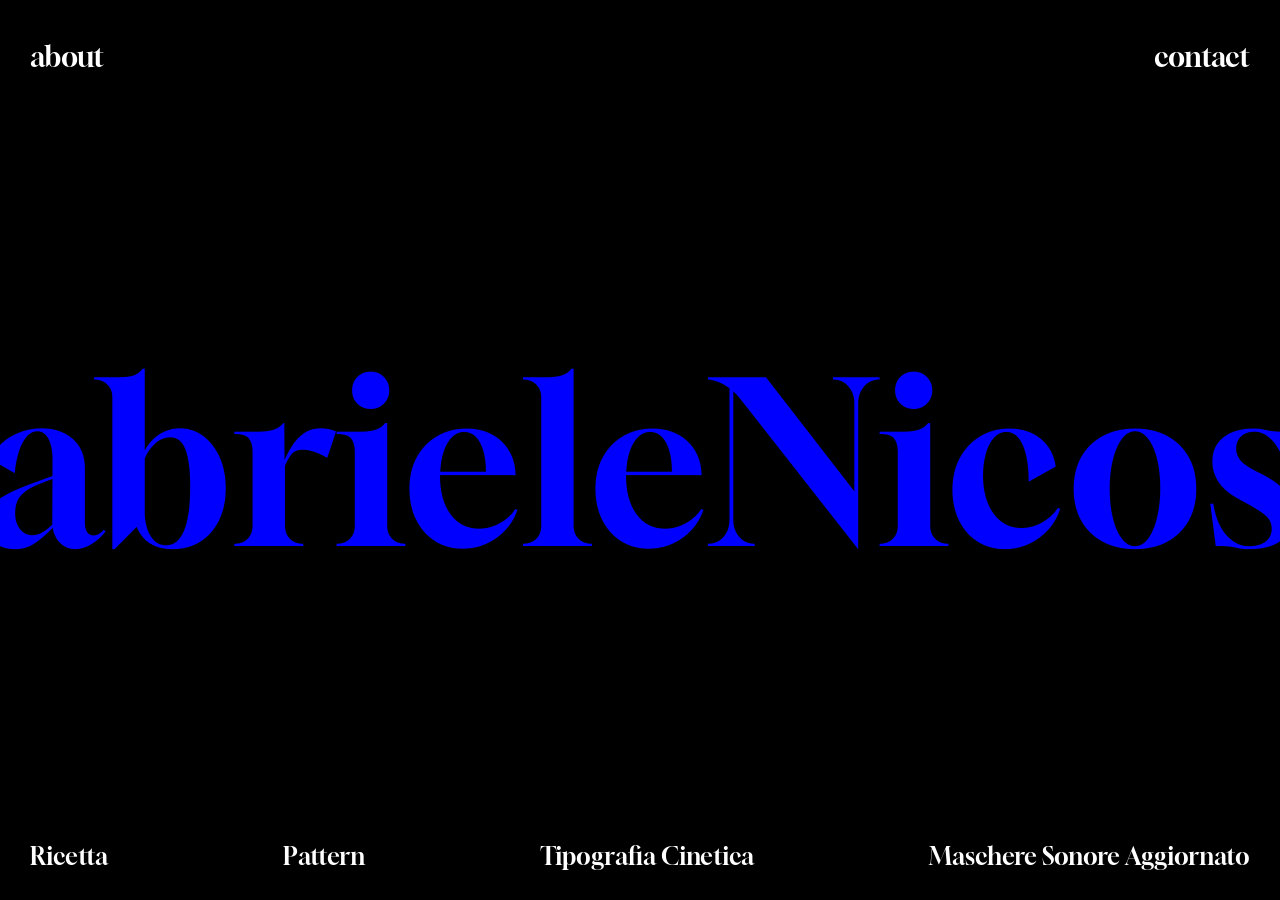
==== index.html @ b6b764a1 "Remove Manionetta, rename Maschere Sonore to Maschere Sonore Aggiornato" ====
<!DOCTYPE html>
<html lang="it">
<head>
  <meta charset="UTF-8">
  <meta name="viewport" content="width=device-width, initial-scale=1.0">
  <title>Gabriele Nicosia — Corso</title>
  <link rel="preconnect" href="https://fonts.googleapis.com">
  <link rel="preconnect" href="https://fonts.gstatic.com" crossorigin>
  <link href="https://fonts.googleapis.com/css2?family=Gloock&display=swap" rel="stylesheet">
  <link rel="stylesheet" href="style.css">
</head>
<body>
  <header>
    <div class="top-links">
      <a href="about.html">about</a>
      <a href="contact.html">contact</a>
    </div>
  </header>

  <main>
    <h1 class="title"><span class="char">G</span><span class="char">a</span><span class="char">b</span><span class="char">r</span><span class="char">i</span><span class="char">e</span><span class="char">l</span><span class="char">e</span><span class="char"> </span><span class="char">N</span><span class="char">i</span><span class="char">c</span><span class="char">o</span><span class="char">s</span><span class="char">i</span><span class="char">a</span></h1>
  </main>

  <footer>
    <a href="ricetta salame dolce/index.html">Ricetta</a>
    <a href="esercizio pattern/index.html">Pattern</a>
    <a href="tipografia cinetica/index.html">Tipografia Cinetica</a>
    <a href="maschere sonore/index.html">Maschere Sonore Aggiornato</a>
  </footer>
</body>
</html>
---- style.css ----
* {
  margin: 0;
  padding: 0;
  box-sizing: border-box;
}

body {
  background: #000;
  color: #fff;
  font-family: 'Gloock', serif;
  min-height: 100vh;
  display: flex;
  flex-direction: column;
  overflow-x: hidden;
}

header {
  padding: 40px 30px 0;
}

.top-links {
  display: flex;
  justify-content: space-between;
  padding-bottom: 10px;
}

.top-links a {
  color: #fff;
  text-decoration: none;
  font-size: 28px;
  transition: color 0.2s;
}

.top-links a:hover {
  color: rgb(0, 0, 255);
}

main {
  flex: 1;
  display: flex;
  flex-direction: column;
  justify-content: center;
  align-items: center;
}

footer {
  padding: 30px 30px;
  display: flex;
  justify-content: space-between;
}

footer a {
  color: #fff;
  text-decoration: none;
  font-size: 24px;
  transition: color 0.2s;
}

footer a:hover {
  color: rgb(0, 0, 255);
}

.back-arrow {
  color: #fff;
  font-size: 48px;
  font-family: serif;
  text-decoration: none;
  display: inline-block;
  line-height: 1;
  margin-top: 40px;
}

.back-arrow:hover {
  opacity: 0.6;
}

.title {
  color: rgb(0, 0, 255);
  font-size: 225px;
  font-weight: 400;
  line-height: 1;
  text-align: center;
  white-space: nowrap;
}

.char {
  display: inline-flex;
  align-items: center;
  justify-content: center;
  height: 1em;
  transition: transform 0.2s ease;
  cursor: default;
  transform-origin: center center;
}

.char:hover {
  transform: scaleY(4);
}

.content {
  max-width: 640px;
  text-align: center;
  font-size: 20px;
  line-height: 1.6;
}

.content a {
  color: rgb(0, 0, 255);
  text-decoration: none;
}

.content a:hover {
  text-decoration: underline;
}

.content .back-arrow:hover {
  text-decoration: none;
}
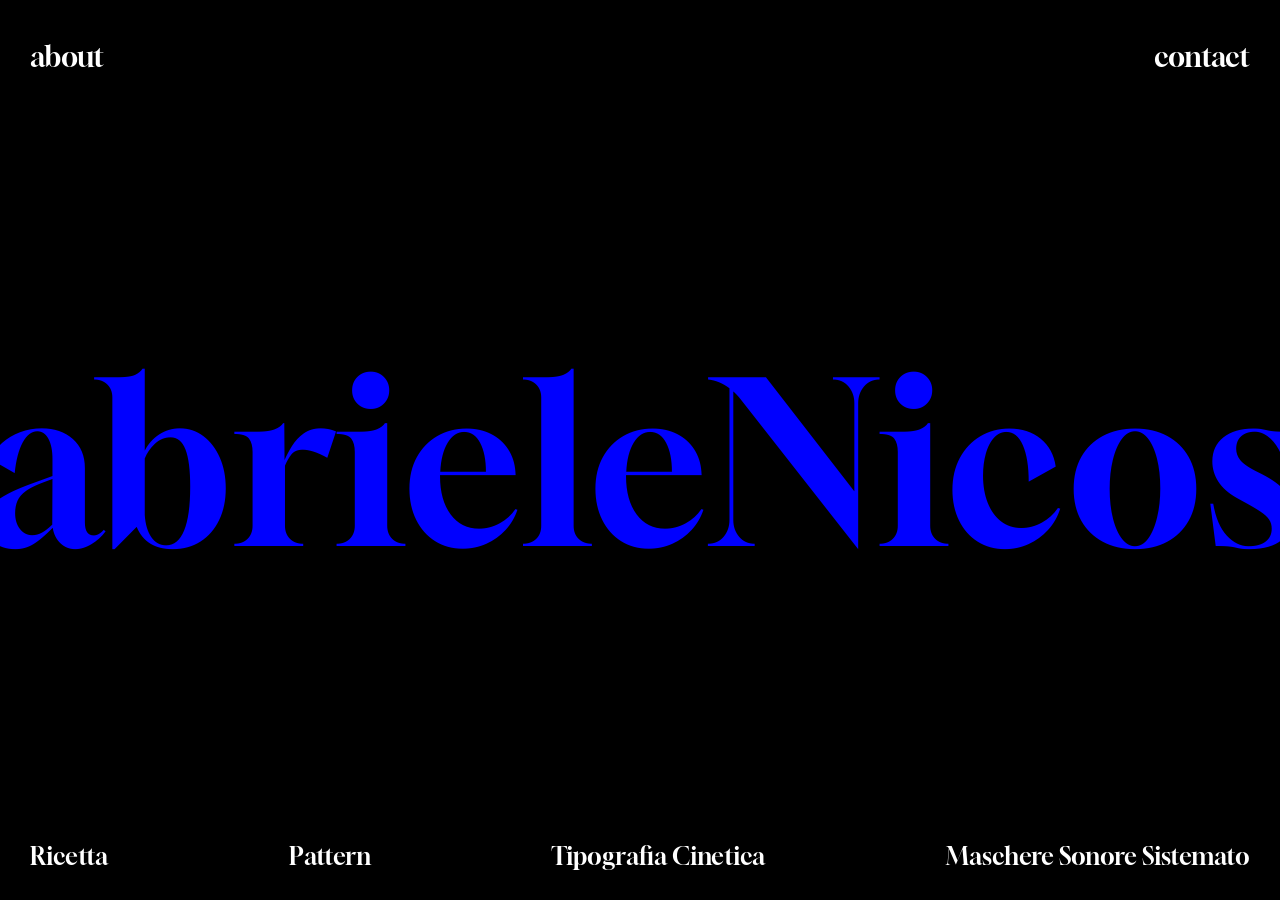
==== commit 2b8f6d96: "Rename to Maschere Sonore Sistemato" ====
--- a/index.html
+++ b/index.html
@@ -25,7 +25,7 @@
     <a href="ricetta salame dolce/index.html">Ricetta</a>
     <a href="esercizio pattern/index.html">Pattern</a>
     <a href="tipografia cinetica/index.html">Tipografia Cinetica</a>
-    <a href="maschere sonore/index.html">Maschere Sonore Aggiornato</a>
+    <a href="maschere sonore/index.html">Maschere Sonore Sistemato</a>
   </footer>
 </body>
 </html>
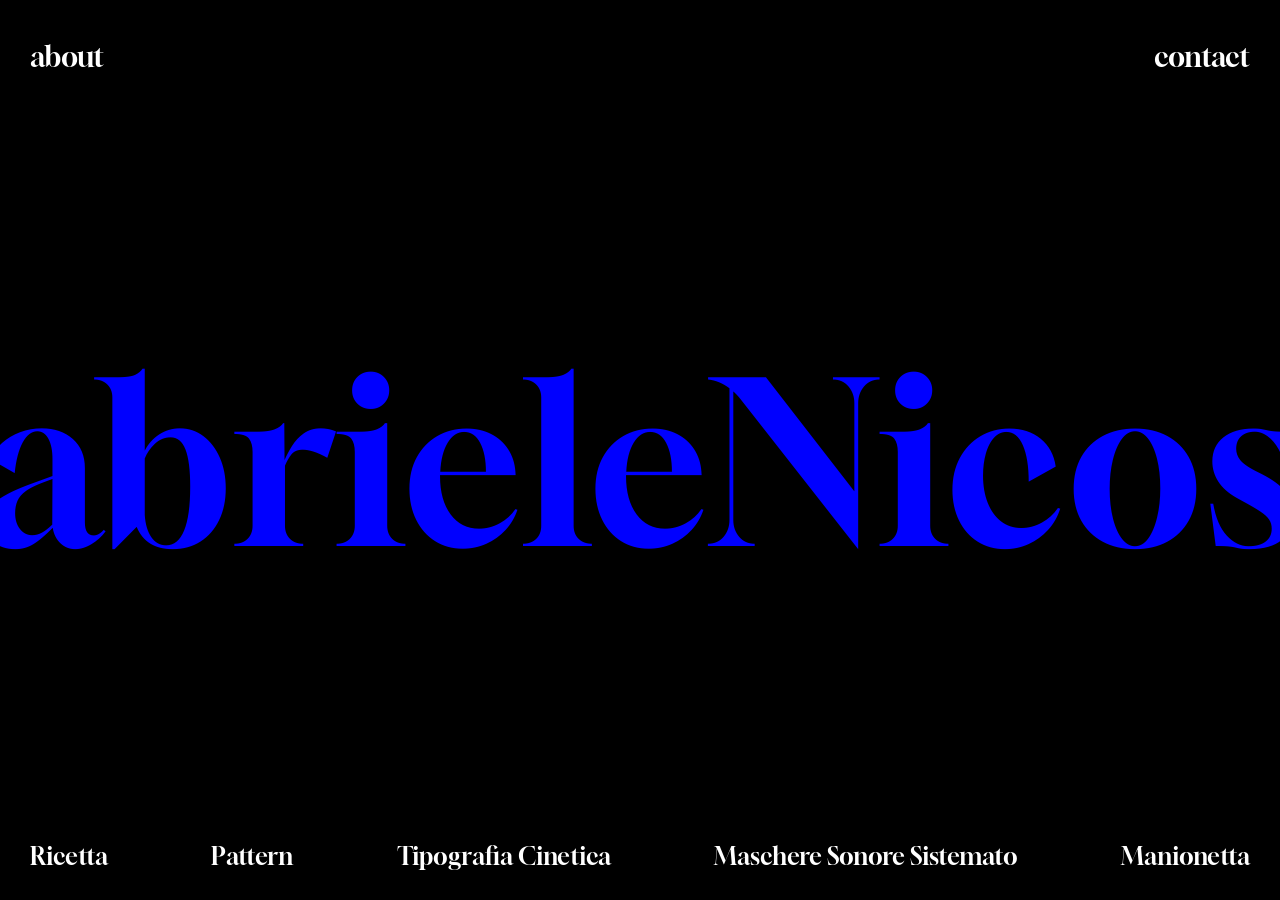
==== commit 218c710b: "Rimetti Manionetta" ====
--- a/index.html
+++ b/index.html
@@ -26,6 +26,7 @@
     <a href="esercizio pattern/index.html">Pattern</a>
     <a href="tipografia cinetica/index.html">Tipografia Cinetica</a>
     <a href="maschere sonore/index.html">Maschere Sonore Sistemato</a>
+    <a href="Manionetta/index.html">Manionetta</a>
   </footer>
 </body>
 </html>
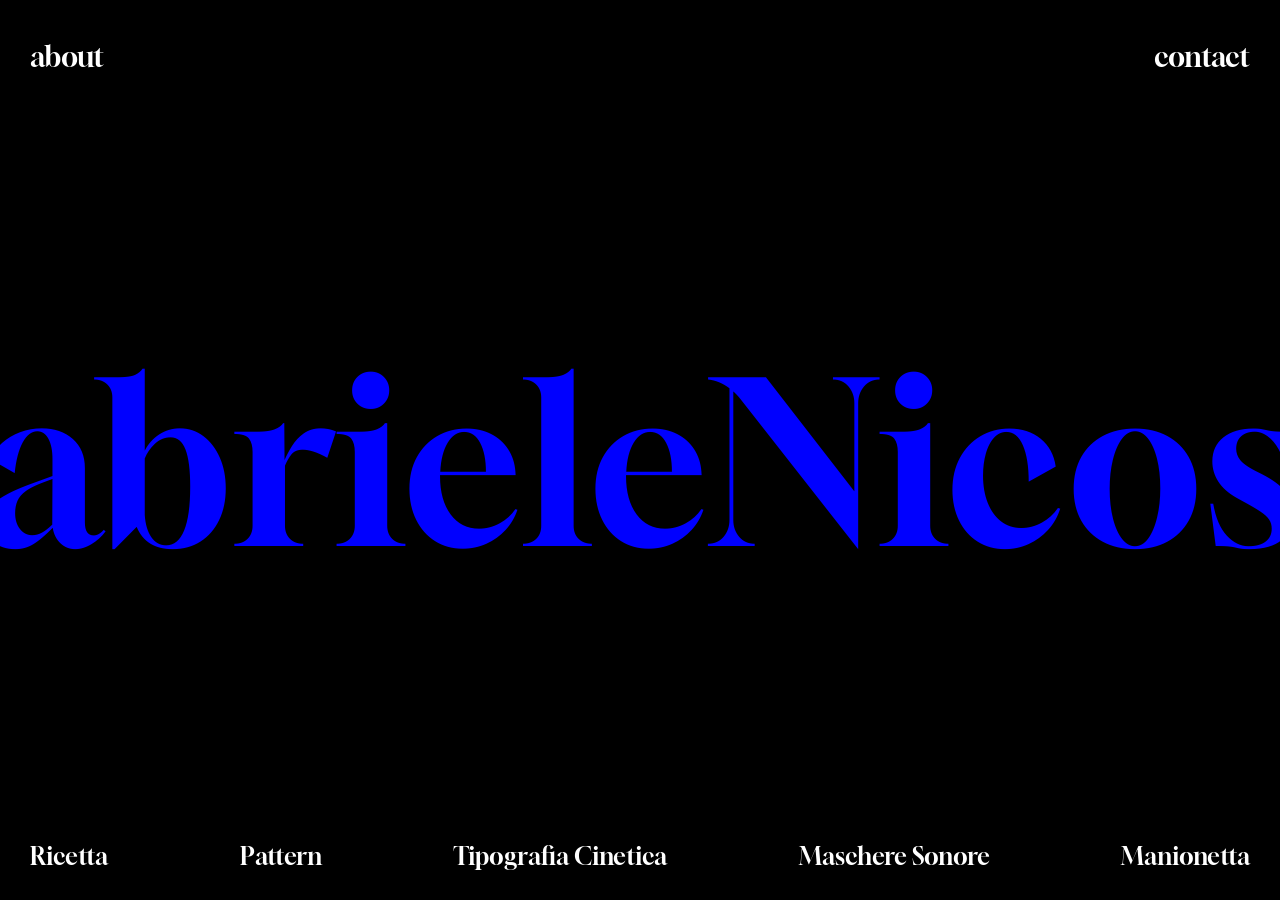
==== commit 068f4bd9: "Rename back to Maschere Sonore" ====
--- a/index.html
+++ b/index.html
@@ -25,7 +25,7 @@
     <a href="ricetta salame dolce/index.html">Ricetta</a>
     <a href="esercizio pattern/index.html">Pattern</a>
     <a href="tipografia cinetica/index.html">Tipografia Cinetica</a>
-    <a href="maschere sonore/index.html">Maschere Sonore Sistemato</a>
+    <a href="maschere sonore/index.html">Maschere Sonore</a>
     <a href="Manionetta/index.html">Manionetta</a>
   </footer>
 </body>
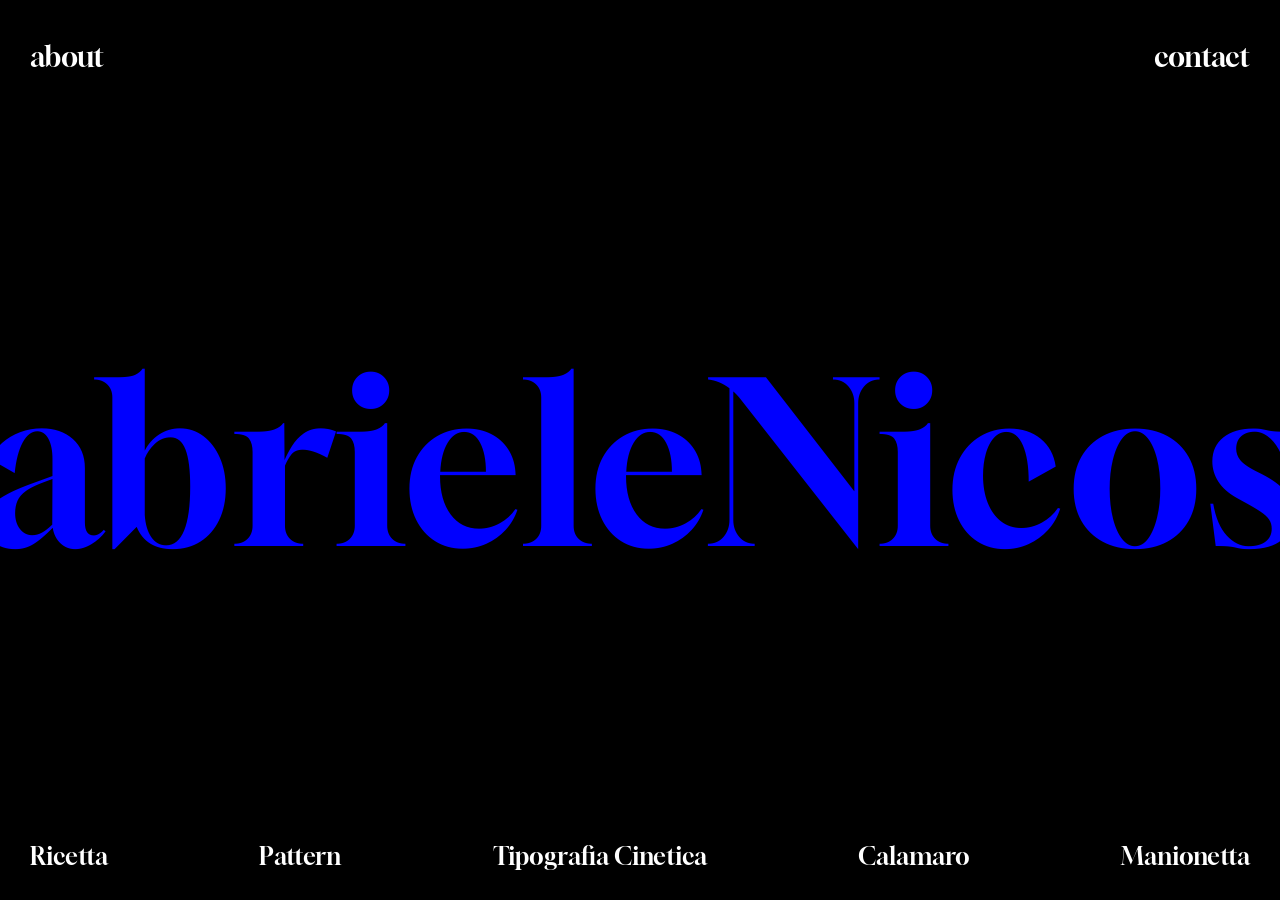
==== commit 32fa51af: "refactor: rename maschere-sonore to calamaro" ====
--- a/index.html
+++ b/index.html
@@ -25,7 +25,7 @@
     <a href="ricetta salame dolce/index.html">Ricetta</a>
     <a href="esercizio pattern/index.html">Pattern</a>
     <a href="tipografia cinetica/index.html">Tipografia Cinetica</a>
-    <a href="maschere sonore/index.html">Maschere Sonore</a>
+    <a href="calamaro/index.html">Calamaro</a>
     <a href="Manionetta/index.html">Manionetta</a>
   </footer>
 </body>
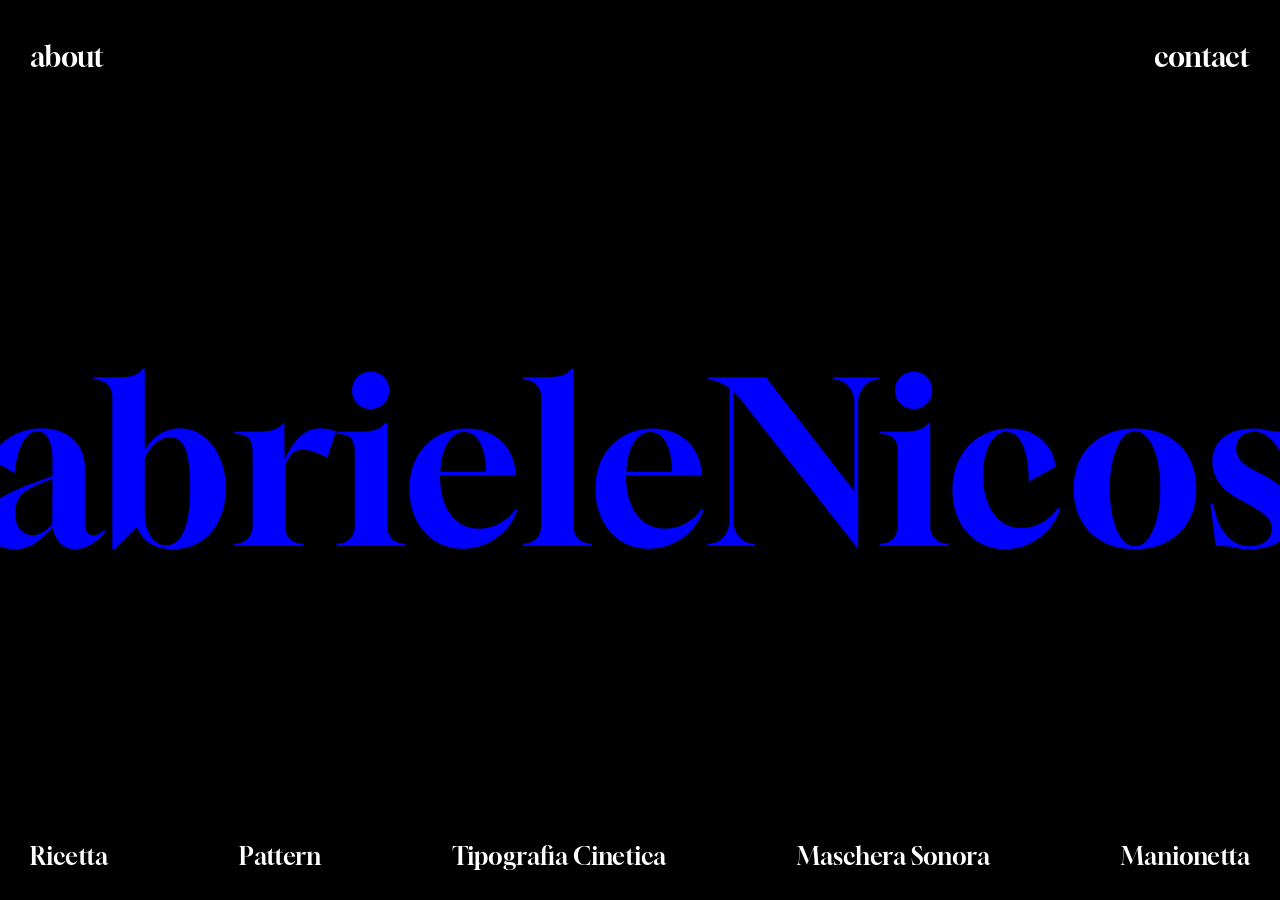
==== commit 2b684f06: "Rename link to Maschera Sonora" ====
--- a/index.html
+++ b/index.html
@@ -25,7 +25,7 @@
     <a href="ricetta salame dolce/index.html">Ricetta</a>
     <a href="esercizio pattern/index.html">Pattern</a>
     <a href="tipografia cinetica/index.html">Tipografia Cinetica</a>
-    <a href="calamaro/index.html">Calamaro</a>
+    <a href="calamaro/index.html">Maschera Sonora</a>
     <a href="Manionetta/index.html">Manionetta</a>
   </footer>
 </body>
